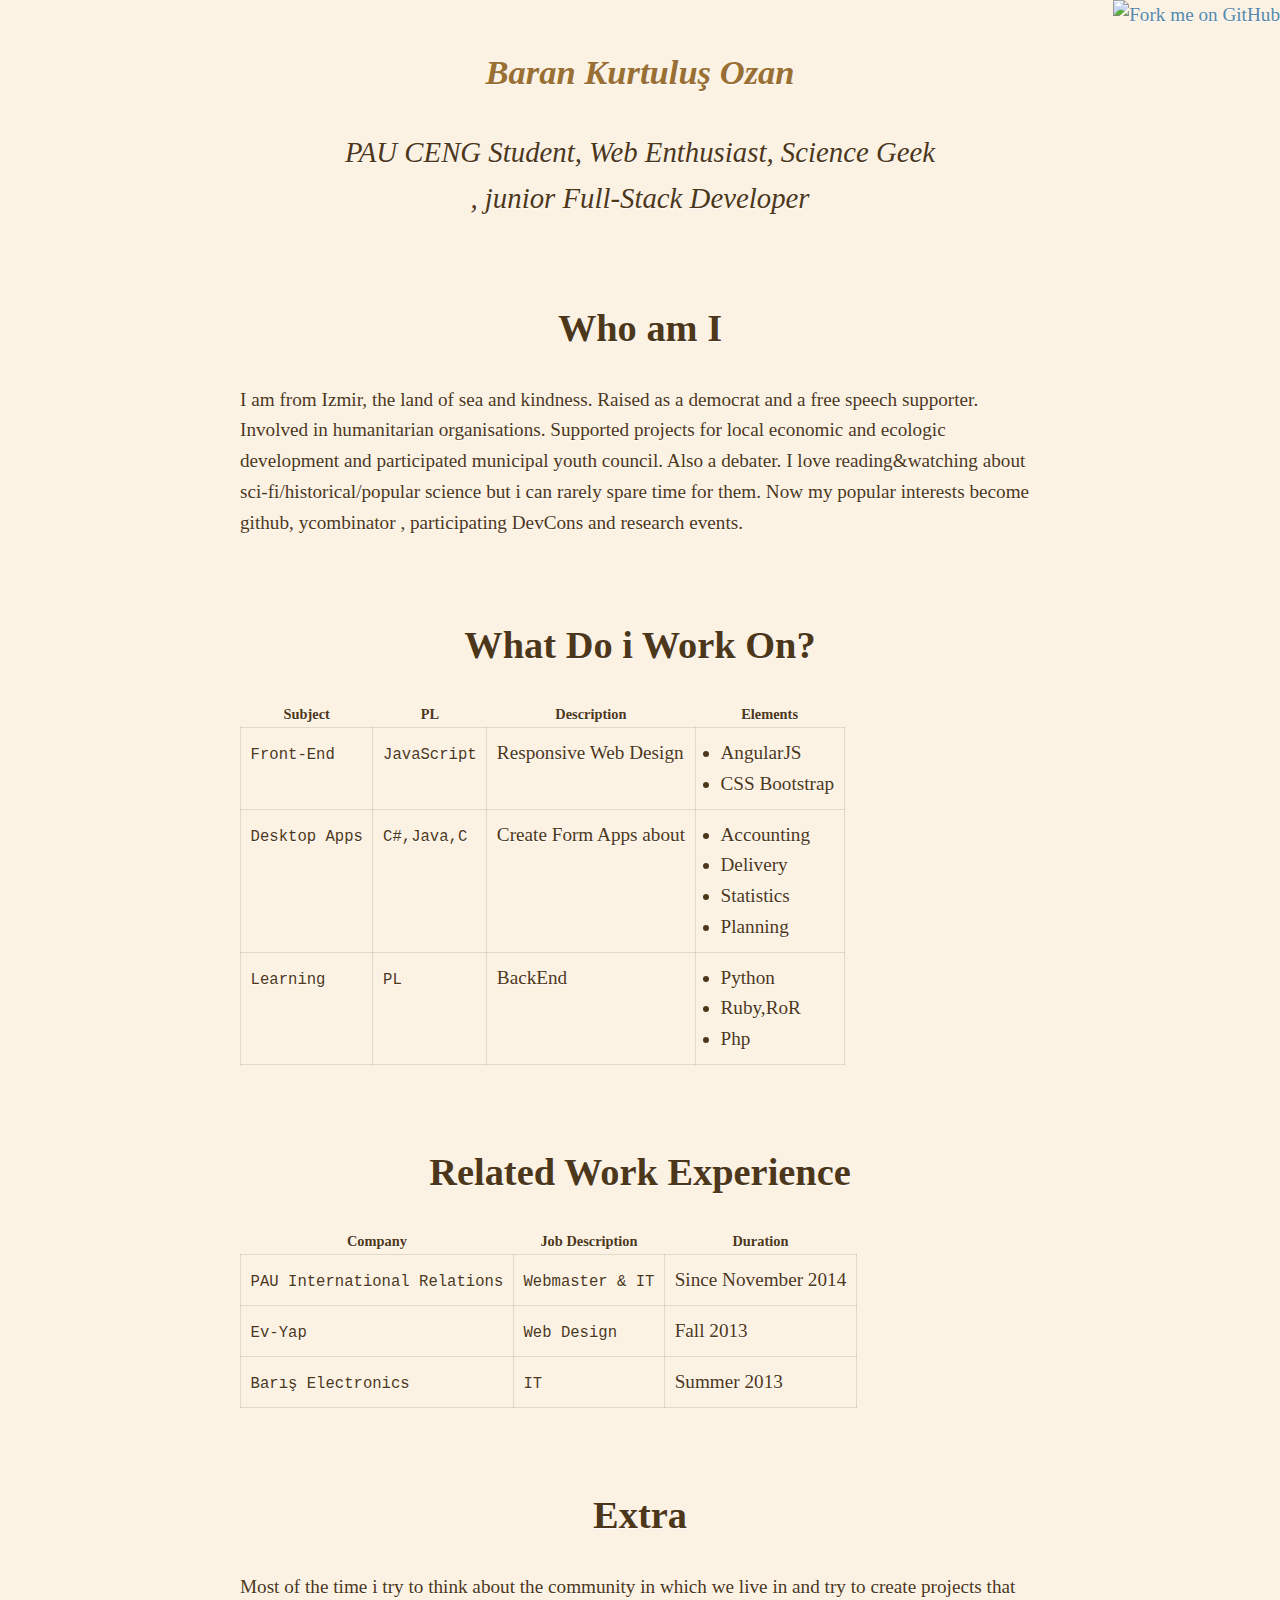
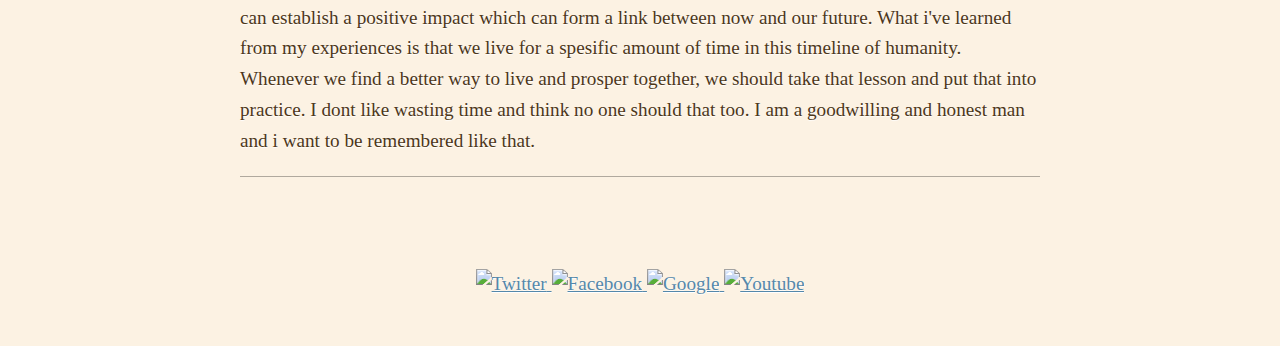
==== index.html @ e5889468 "Renew github info page" ====
<!DOCTYPE html>
<html lang="en">
<head>

<meta charset="utf-8" />
<title>Baran Kurtuluş Ozan</title>
<link rel="stylesheet" href="https://leaverou.github.io/prism/themes/prism.css" />
<link rel="stylesheet" href="css/awesomplete.css" />
<link rel="stylesheet" href="css/style.css" />
<link rel="stylesheet" href="btns.css">
<script src="js/awesomplete.js"></script>
<link href='http://fonts.googleapis.com/css?family=Raleway:400,200' rel='stylesheet' type='text/css'> 



</head>
<body class="language-markup">

<header>

<h2>Baran Kurtuluş Ozan</h2>

<p>PAU CENG Student, Web Enthusiast, Science Geek , junior Full-Stack Developer </p>

<nav></nav>

</header>

<section id="me">

<h1>Who am I</h1>

	<p>I am from Izmir, the land of sea and kindness.  Raised as a democrat and a free speech supporter. Involved in humanitarian organisations. Supported projects for local economic and ecologic development and participated municipal youth council. Also a debater. I love reading&watching about sci-fi/historical/popular science but i can rarely spare time for them. Now my popular interests become github, ycombinator , participating DevCons and research events.</p>

</section>

<section id="my_work">

	<h1>What Do i Work On?</h1>
	
	<table>
		<thead>
			<tr>
				<th>Subject</th>
				<th>PL</th>
				<th>Description</th>
				<th>Elements</th>
			</tr>
		</thead>
		<tbody>
			<tr>
				<td><code>Front-End</code></td>
				<td><code>JavaScript</code></td>
				<td>Responsive Web Design</td>
				<td><ul>
					<li>AngularJS</li>
					<li>CSS Bootstrap</li>
				</ul></td>
			</tr>
			<tr>
				<td><code>Desktop Apps</code></td>
				<td><code>C#,Java,C</code></td>
				<td>Create Form Apps about</td>
				<td><ul>
					<li>Accounting</li>
					<li>Delivery</li>
					<li>Statistics</li>
					<li>Planning</li>
				</ul></td>
			</tr>
				<tr>
				<td><code>Learning</code></td>
				<td><code>PL</code></td>
				<td>BackEnd</td>
				<td><ul>
					<li>Python</li>
					<li>Ruby,RoR</li>
					<li>Php</li>
				</ul></td>
			</tr>
		</tbody>
	</table>

	<h1>Related Work Experience</h1>

	<table>
		<thead>
			<tr>
				<th>Company</th>
				<th>Job Description</th>
				<th>Duration</th>
			</tr>
		</thead>
		<tbody>

			<tr>
				<td><code>PAU International Relations</code></td>
				<td><code>Webmaster & IT</code></td>
				<td>Since November 2014 </td>
			</tr>
			<tr>
				<td><code>Ev-Yap</code></td>
				<td><code>Web Design</code></td>
				<td>Fall 2013</td>
			</tr>
			<tr>
				<td><code>Barış Electronics</code></td>
				<td><code>IT</code></td>
				<td>Summer 2013</td>
		</tbody>
	</table>

</section>

<section id="extra">
	<h1>Extra</h1>
	
	<p>Most of the time i try to think about the community in which we live in and try to create projects that can establish a positive impact which can form a link between now and our future. What i've learned from my experiences is that we live for a spesific amount of time in this timeline of humanity. Whenever we find a better way to live and prosper together, we should take that lesson and put that into practice. I dont like wasting time and think no one should that too. I am a goodwilling and honest man and i want to be remembered like that.</p>
	
</section>

<a href="https://github.com/barankurtulusozan"><img style="position: absolute; top: 0; right: 0; border: 0;" src="https://camo.githubusercontent.com/a6677b08c955af8400f44c6298f40e7d19cc5b2d/68747470733a2f2f73332e616d617a6f6e6177732e636f6d2f6769746875622f726962626f6e732f666f726b6d655f72696768745f677261795f3664366436642e706e67" alt="Fork me on GitHub" data-canonical-src="https://s3.amazonaws.com/github/ribbons/forkme_right_gray_6d6d6d.png"></a>

<footer id="footer">
	<div id="container">
	<p>
	<br></br>
	<a href="https://twitter.com/BrnKurtulusOzan">
	<img title="Twitter" alt="Twitter" src="https://socialmediawidgets.files.wordpress.com/2014/03/01_twitter1.png" width="35" height="35" float="right" />
	</a>
	<a href="https://www.facebook.com/barankurtulusozan">
	<img title="Facebook" alt="Facebook" src="https://socialmediawidgets.files.wordpress.com/2014/03/02_facebook1.png" width="35" height="35" />
	</a>

	<a href="https://plus.google.com/u/0/110354981135575758895/posts">
	<img title="Google" alt="Google" src="https://socialmediawidgets.files.wordpress.com/2014/03/14_google1.png" width="35" height="35" >
 <!---
      <a href="https://github.com/barankurtulusozan" >
        <img src="img/gh.png" width="64" height="64">
      </a>

     <a href="mailto:barankozan@hotmail.com">
        <img src="img/hm.png" width="64" height="64">
      </a>
    -->
      <a href="https://www.youtube.com/playlist?list=PLj_QE2B5jsNBIwDI-bxkiA2Tm-x-K21oF"> <img title="Youtube" alt="Youtube" src="https://socialmediawidgets.files.wordpress.com/2014/03/03_youtube.png" width="35" height="35" >
      </a></p>
</div></footer>


<!--   CSS BY LEA VEROU -->


<script>
  (function(i,s,o,g,r,a,m){i['GoogleAnalyticsObject']=r;i[r]=i[r]||function(){
  (i[r].q=i[r].q||[]).push(arguments)},i[r].l=1*new Date();a=s.createElement(o),
  m=s.getElementsByTagName(o)[0];a.async=1;a.src=g;m.parentNode.insertBefore(a,m)
  })(window,document,'script','//www.google-analytics.com/analytics.js','ga');

  ga('create', 'UA-61306773-1', 'auto');
  ga('send', 'pageview');

</script>
</body>
</html>
---- css/awesomplete.css ----
[hidden] { display: none; }

.visually-hidden {
	position: absolute;
	clip: rect(0, 0, 0, 0);
}

div.awesomplete {
	display: inline-block;
	position: relative;
}

div.awesomplete > input {
	display: block;
}

div.awesomplete > ul {
	position: absolute;
	left: 0;
	z-index: 1;
	min-width: 100%;
	box-sizing: border-box;
	list-style: none;
	padding: 0;
	border-radius: .3em;
	margin: .2em 0 0;
	background: hsla(0,0%,100%,.9);
	background: linear-gradient(to bottom right, white, hsla(0,0%,100%,.8));
	border: 1px solid rgba(0,0,0,.3);
	box-shadow: .05em .2em .6em rgba(0,0,0,.2);
	text-shadow: none;
}

div.awesomplete > ul[hidden],
div.awesomplete > ul:empty {
	display: none;
}

@supports (transform: scale(0)) {
	div.awesomplete > ul {
		transition: .3s cubic-bezier(.4,.2,.5,1.4);
		transform-origin: 1.43em -.43em;
	}
	
	div.awesomplete > ul[hidden],
	div.awesomplete > ul:empty {
		opacity: 0;
		transform: scale(0);
		display: block;
		transition-timing-function: ease;
	}
}

	/* Pointer */
	div.awesomplete > ul:before {
		content: "";
		position: absolute;
		top: -.43em;
		left: 1em;
		width: 0; height: 0;
		padding: .4em;
		background: white;
		border: inherit;
		border-right: 0;
		border-bottom: 0;
		-webkit-transform: rotate(45deg);
		transform: rotate(45deg);
	}

	div.awesomplete > ul > li {
		position: relative;
		padding: .2em .5em;
		cursor: pointer;
	}
	
	div.awesomplete > ul > li:hover {
		background: hsl(200, 40%, 80%);
		color: black;
	}
	
	div.awesomplete > ul > li[aria-selected="true"] {
		background: hsl(205, 40%, 40%);
		color: white;
	}
	
		div.awesomplete mark {
			background: hsl(65, 100%, 50%);
		}
		
		div.awesomplete li:hover mark {
			background: hsl(68, 101%, 41%);
		}
		
		div.awesomplete li[aria-selected="true"] mark {
			background: hsl(86, 102%, 21%);
			color: inherit;
		}
---- css/style.css ----
body {	
	max-width: 50rem;
	padding: 1rem;
	margin: auto;
	background: hsl(35, 80%, 94%);
	color: hsl(35, 50%, 20%);
	text-shadow: 0 1px 1px white;
	font: 120%/1.6 Baskerville, Palatino Linotype, Palatino, serif;
}

a {
	color: #58a;
}

h1 {
	text-align: center;
	font-weight: 600;
}

	section > h1 {
		margin-top: 2em;
	}

h2 {
	color: hsl(35, 50%, 40%);
	font-weight: 600;
	font-size: 120%;
}

ul {
	margin: 0;
	padding-left: .8em;
}

strong {
	font-weight: 600;
}

abbr {
	border-bottom: .1em dotted hsl(40, 80%, 40%);
	cursor: help;
}

input, button {
	font: inherit;
	text-shadow: inherit;
}

button {
	padding: .1em .5em;
	border-radius: .3em;
	background: hsl(80, 80%, 80%);
	background: linear-gradient(hsl(40, 70%, 80%), hsl(40, 70%, 70%));
	border: 1px solid rgba(0,0,0,.3);
	box-shadow: 0 1px white inset, 0 .3em .3em -.3em rgba(0,0,0,.3);
}

input {
	width: 12em;
	padding: .1em .3em;
	border: 0;
	border: 1px solid hsl(35, 80%, 60%);
	background: hsla(0,0%,100%,.2);
	border-radius: .3em;
	box-shadow: .05em .1em .3em rgba(0,0,0,.3) inset;
}

@keyframes pulsate {
	to {
		box-shadow: .05em .1em .3em rgba(0,0,0,.3) inset, 0 0 .3em .1em #58a;
	}
}

input:focus {
	outline: none;
	border: 1px solid #58a;
	animation: pulsate 2s infinite alternate linear;
	background: hsla(0,0%,100%,.5);
}

header {
	max-width: 37rem;
	margin: 0 auto 2em;
	text-align: center;
	font-size: 150%;
	font-style: italic;
}

	header h1 {
		margin: .1em 0;
		text-align: center;
		color: hsl(35, 50%, 40%);
		font-size: 400%;
		line-height: 1;
		font-style: italic;
		font-weight: normal;
	}
	
	header p {
		margin: 0;
	}
	
		header p a {
			text-decoration: none;
			color: inherit;
		}
	
	.size {
		position: absolute;
		top: 1em;
		right: 1em;
		width: 4em;
		padding: .8em .6em 1em;
		background: hsl(40, 80%, 40%);
		color: hsl(35, 80%, 94%);
		text-shadow: none;
		text-align: center;
		line-height: 1.1;
		text-indent: -.1em;
		outline: .1em dotted;
		outline-offset: -.3em;
		text-decoration: none;
		border-radius: .15em;
	}
	
	.size:hover {
		background: #58a;
	}
	
		.size strong {
			display: block;
			margin-bottom: .1em;
			font-size: 150%;
			line-height: 1;
			font-weight: 900;
			font-style: normal;
		}
		
		.size .amp {
			position: absolute;
			left: 0; right: 0;
			bottom: 0;
			color: hsla(35, 80%, 94%,.3);
			font-size: 350%;
		}
	
	nav {
		margin-top: .5em;
	}
	
	nav a {
		position: relative;
		display: inline-block;
		padding: 0 .4em;
		margin: 0 .1em;
		
		color: hsl(35, 80%, 94%);
		text-shadow: none;
		text-decoration: none;
		font-size: 80%;
	}
	
	nav a::before {
		content: "";
		top: 0; left: 0; right: 0; bottom: 0;
		z-index: -1;
		border-radius: .2em;
		background: hsl(35, 80%, 94%);
		-webkit-transform: skew(-16deg);
		transform: skew(-16deg);
	}
	
	nav a[href="#download"] {
		font-weight: 600;
	}
	
	nav a[href="#download"]::before {
		background: hsl(65, 85%, 35%);
	}
	
	nav a:hover::before {
		background: #58a;
	}
	

:not(pre) > code[class*="language-"],
pre[class*="language-"] {
	background: hsl(35, 70%, 88%);
	font-size: 80%;
	border-radius: .3em;
}

footer {
	padding: .6em;
	border-top: 1px solid rgba(0,0,0,.3);
	margin-top: 1em;
	text-align: center;
}

pre {
	position: relative;
}

pre::before {
	position: absolute;
	top: 0;
	right: .5em;
	padding: .3em .4em;
	border-radius: 0 0 .3em .3em;
	background: hsl(35, 50%, 60%);
	color: hsl(35, 80%, 90%);
	text-shadow: none;
	font: bold 100%/1 Baskerville, Palatino Linotype, Palatino, serif;
}

pre.language-markup::before {
	content: "HTML";
}

pre.language-javascript::before {
	content: "JS";
}

table {
	table-layout: fixed;
	border-spacing: 0;
	border-collapse: collapse;
}

th {
	font-size: 75%;
}

td {
	vertical-align: top;
	padding: .5em;
	border: 1px solid rgba(0,0,0,.1);
}

:not(pre) > code[class*="language-"] {
	background: none;
}
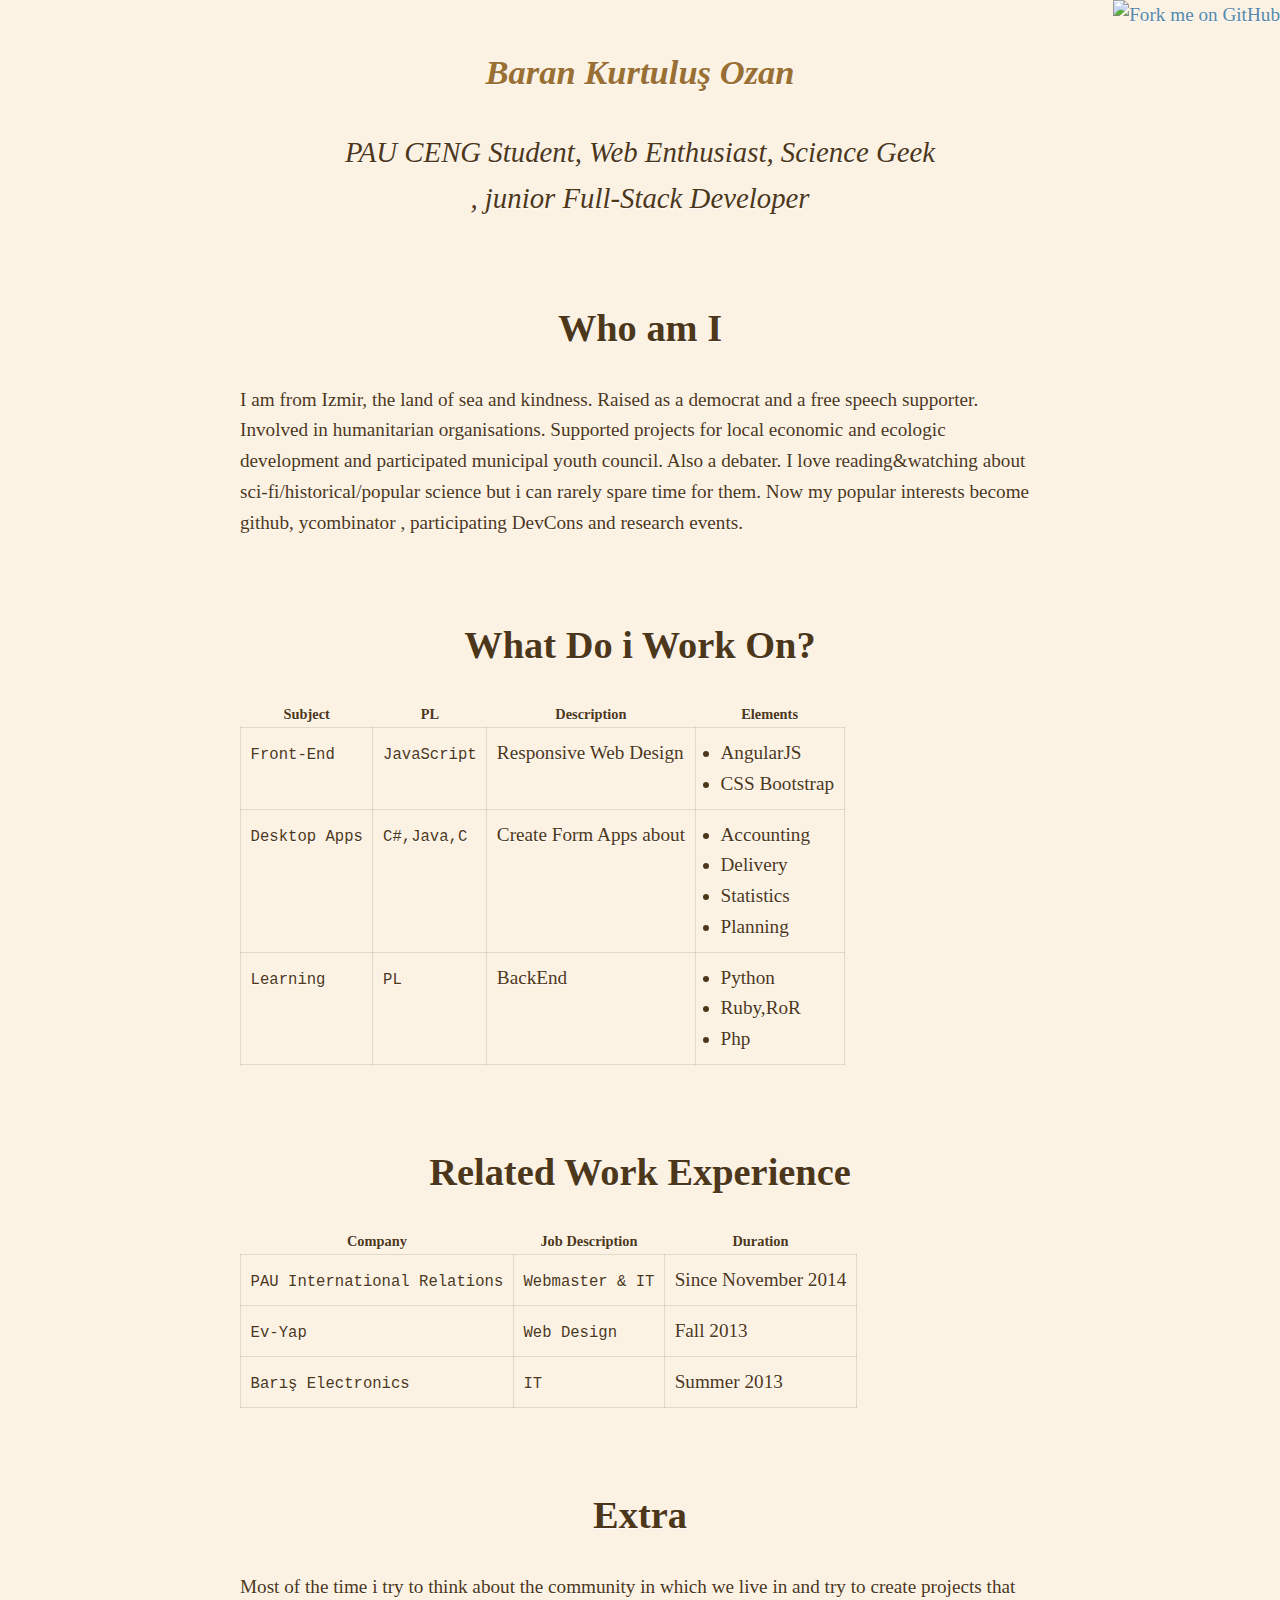
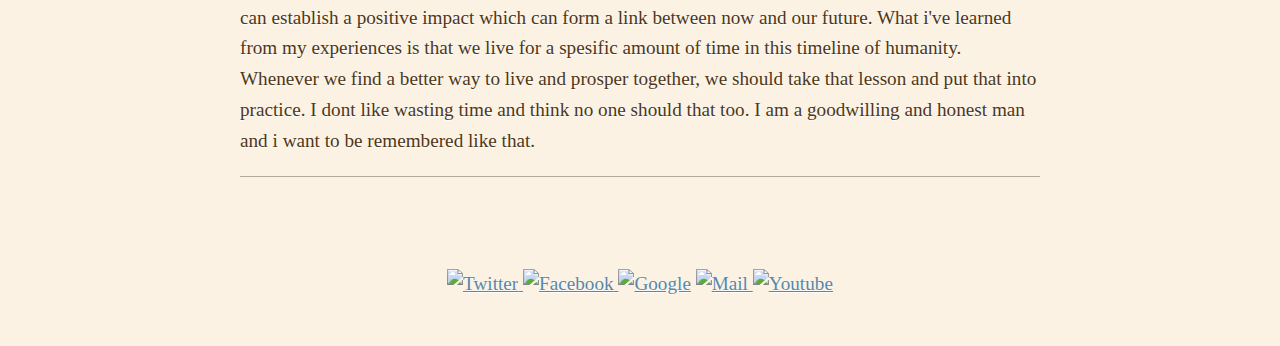
==== commit 3fbe958e: "delete imgs" ====
--- a/index.html
+++ b/index.html
@@ -133,22 +133,20 @@
 	</a>
 
 	<a href="https://plus.google.com/u/0/110354981135575758895/posts">
-	<img title="Google" alt="Google" src="https://socialmediawidgets.files.wordpress.com/2014/03/14_google1.png" width="35" height="35" >
+	<img title="Google" alt="Google" src="https://socialmediawidgets.files.wordpress.com/2014/03/14_google1.png" width="35" height="35" ></a>
  <!---
       <a href="https://github.com/barankurtulusozan" >
-        <img src="img/gh.png" width="64" height="64">
+        <img src="img/gh.png" width="35" height="35">
       </a>
-
+-->
      <a href="mailto:barankozan@hotmail.com">
-        <img src="img/hm.png" width="64" height="64">
+        <img title="Mail" alt="Mail" src="http://www.craftinessisnotoptional.com/wp-content/uploads/2013/09/social-button-5.png" width="35" height="35">
       </a>
-    -->
+    
       <a href="https://www.youtube.com/playlist?list=PLj_QE2B5jsNBIwDI-bxkiA2Tm-x-K21oF"> <img title="Youtube" alt="Youtube" src="https://socialmediawidgets.files.wordpress.com/2014/03/03_youtube.png" width="35" height="35" >
       </a></p>
 </div></footer>
 
-
-<!--   CSS BY LEA VEROU -->
 
 
 <script>
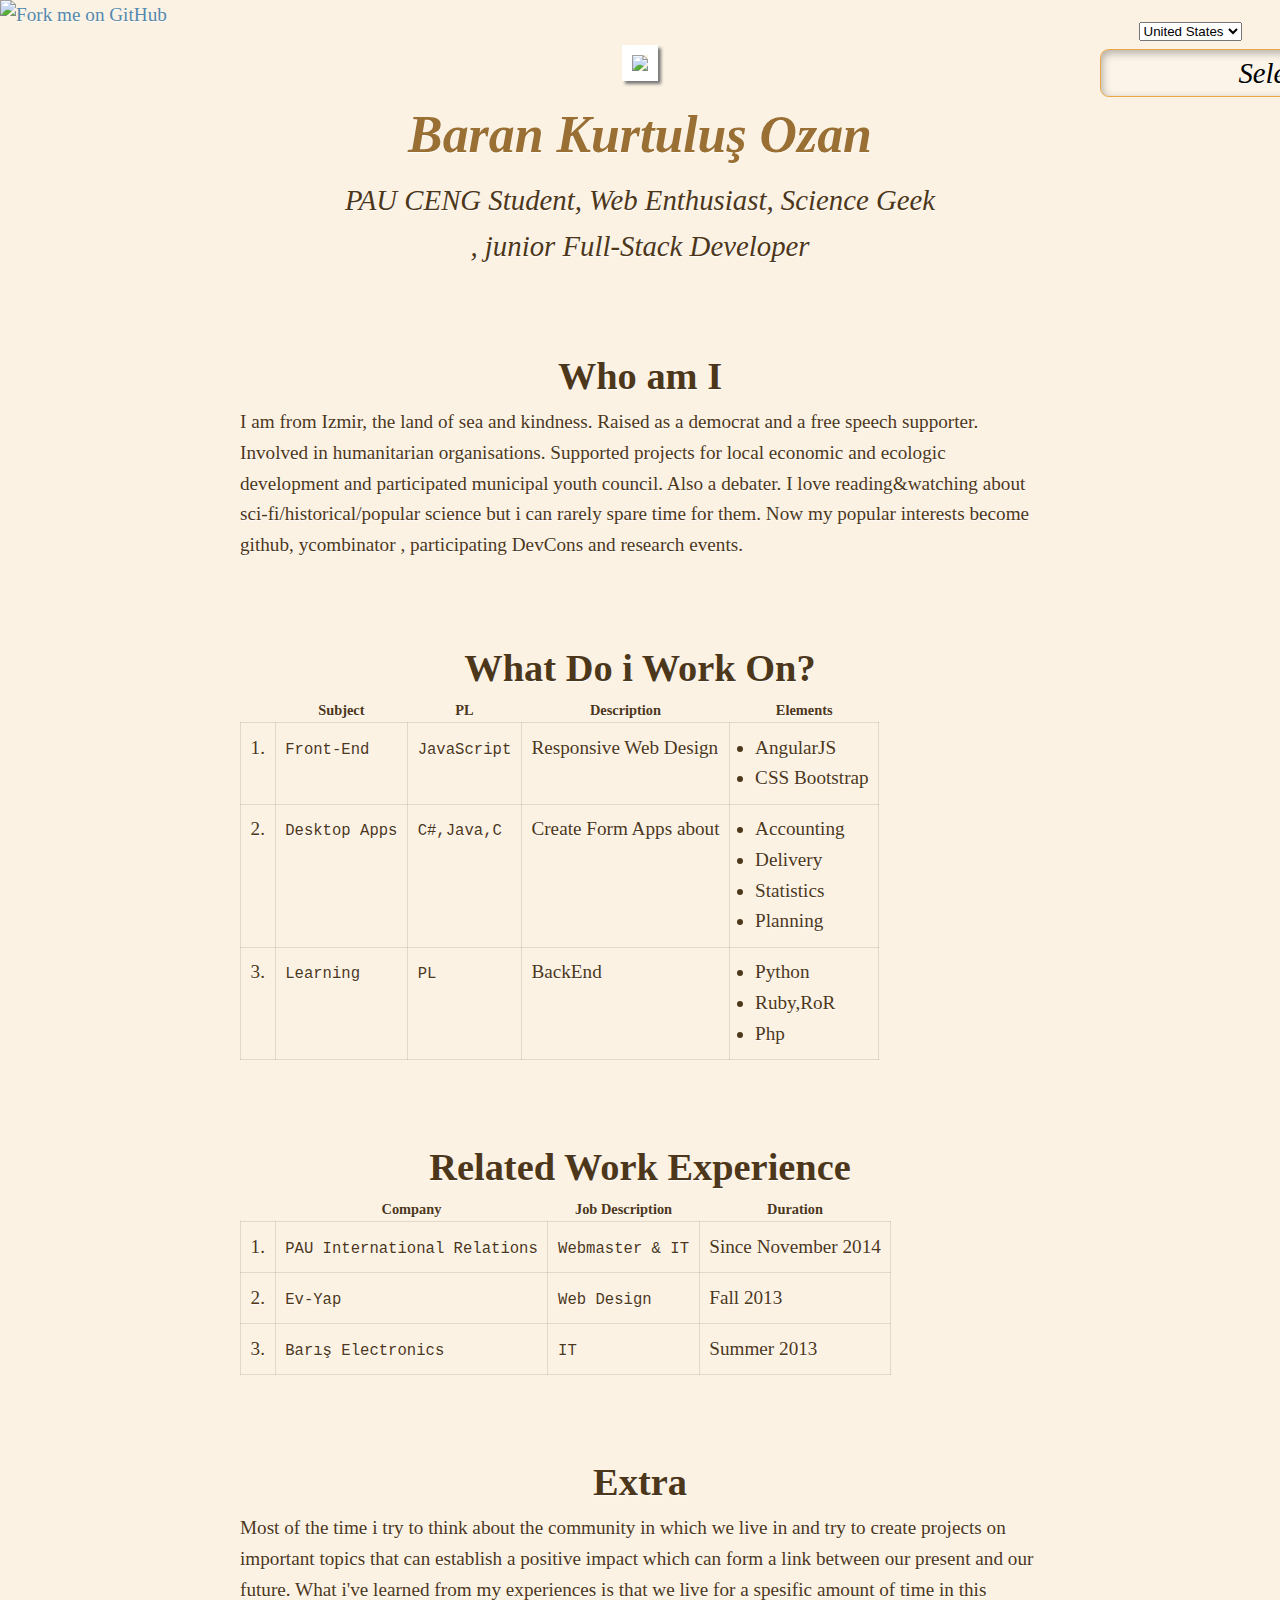
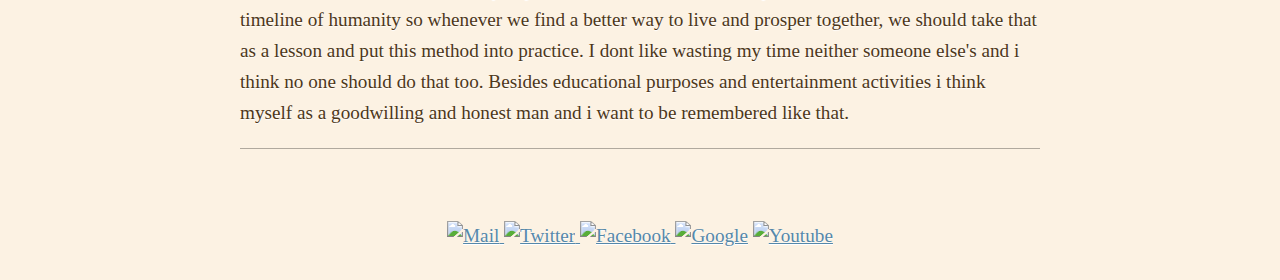
==== commit c7c955f2: "added language option" ====
--- a/index.html
+++ b/index.html
@@ -4,25 +4,44 @@
 
 <meta charset="utf-8" />
 <title>Baran Kurtuluş Ozan</title>
+
+<!-- STYLESHEETS AND FONTS -->
+<link rel="stylesheet" href="css/awesomplete.css" />
+<link rel="stylesheet" href="css/languageswitcher.css" />
 <link rel="stylesheet" href="https://leaverou.github.io/prism/themes/prism.css" />
-<link rel="stylesheet" href="css/awesomplete.css" />
 <link rel="stylesheet" href="css/style.css" />
 <link rel="stylesheet" href="btns.css">
-<script src="js/awesomplete.js"></script>
 <link href='http://fonts.googleapis.com/css?family=Raleway:400,200' rel='stylesheet' type='text/css'> 
 
-
-
 </head>
+
+<!-- HTML CONTENT-->
+
 <body class="language-markup">
 
 <header>
 
+<div class="polaroid" >
+<img src="https://1.gravatar.com/avatar/762c2e038879b5dfe22fc775ddf7441b">
+</div>
+
 <h2>Baran Kurtuluş Ozan</h2>
 
 <p>PAU CENG Student, Web Enthusiast, Science Geek , junior Full-Stack Developer </p>
 
 <nav></nav>
+
+<!-- LANGUAGE SELECTOR-->
+
+<div id="country-select">
+  <form action="server-side-script.php">
+    <select id="country-options" name="country-options">
+      <option selected="selected" title="https://barankurtulusozan.github.io/" value="us">United States</option>
+      <option title="https://barankurtulusozan.github.io/indextr.html" value="tr">Turkey</option>
+    </select>
+    <input value="Select" type="submit" />
+  </form>
+</div>
 
 </header>
 
@@ -41,6 +60,7 @@
 	<table>
 		<thead>
 			<tr>
+				<th></th>
 				<th>Subject</th>
 				<th>PL</th>
 				<th>Description</th>
@@ -49,6 +69,7 @@
 		</thead>
 		<tbody>
 			<tr>
+				<td> 1. </td>
 				<td><code>Front-End</code></td>
 				<td><code>JavaScript</code></td>
 				<td>Responsive Web Design</td>
@@ -58,6 +79,7 @@
 				</ul></td>
 			</tr>
 			<tr>
+				<td> 2. </td>
 				<td><code>Desktop Apps</code></td>
 				<td><code>C#,Java,C</code></td>
 				<td>Create Form Apps about</td>
@@ -69,6 +91,7 @@
 				</ul></td>
 			</tr>
 				<tr>
+				<td> 3. </td>
 				<td><code>Learning</code></td>
 				<td><code>PL</code></td>
 				<td>BackEnd</td>
@@ -86,6 +109,7 @@
 	<table>
 		<thead>
 			<tr>
+				<th></th>
 				<th>Company</th>
 				<th>Job Description</th>
 				<th>Duration</th>
@@ -94,16 +118,19 @@
 		<tbody>
 
 			<tr>
+				<td> 1. </td>
 				<td><code>PAU International Relations</code></td>
 				<td><code>Webmaster & IT</code></td>
 				<td>Since November 2014 </td>
 			</tr>
 			<tr>
+				<td> 2. </td>
 				<td><code>Ev-Yap</code></td>
 				<td><code>Web Design</code></td>
 				<td>Fall 2013</td>
 			</tr>
 			<tr>
+				<td> 3. </td>
 				<td><code>Barış Electronics</code></td>
 				<td><code>IT</code></td>
 				<td>Summer 2013</td>
@@ -115,39 +142,51 @@
 <section id="extra">
 	<h1>Extra</h1>
 	
-	<p>Most of the time i try to think about the community in which we live in and try to create projects that can establish a positive impact which can form a link between now and our future. What i've learned from my experiences is that we live for a spesific amount of time in this timeline of humanity. Whenever we find a better way to live and prosper together, we should take that lesson and put that into practice. I dont like wasting time and think no one should that too. I am a goodwilling and honest man and i want to be remembered like that.</p>
+	<p>Most of the time i try to think about the community in which we live in and try to create projects on important topics that can establish a positive impact which can form a link between our present and our future. What i've learned from my experiences is that we live for a spesific amount of time in this timeline of humanity so whenever we find a better way to live and prosper together, we should take that as a lesson and put this method into practice. I dont like wasting my time neither someone else's and i think no one should do that too. Besides educational purposes and entertainment activities i think myself as a goodwilling and honest man and i want to be remembered like that.</p>
 	
 </section>
 
-<a href="https://github.com/barankurtulusozan"><img style="position: absolute; top: 0; right: 0; border: 0;" src="https://camo.githubusercontent.com/a6677b08c955af8400f44c6298f40e7d19cc5b2d/68747470733a2f2f73332e616d617a6f6e6177732e636f6d2f6769746875622f726962626f6e732f666f726b6d655f72696768745f677261795f3664366436642e706e67" alt="Fork me on GitHub" data-canonical-src="https://s3.amazonaws.com/github/ribbons/forkme_right_gray_6d6d6d.png"></a>
+<!-- GITHUB RIBBON-->
+
+<a href="https://github.com/barankurtulusozan"><img style="position: absolute; top: 0; left: 0; border: 0;" src="https://camo.githubusercontent.com/c6625ac1f3ee0a12250227cf83ce904423abf351/68747470733a2f2f73332e616d617a6f6e6177732e636f6d2f6769746875622f726962626f6e732f666f726b6d655f6c6566745f677261795f3664366436642e706e67" alt="Fork me on GitHub" data-canonical-src="https://s3.amazonaws.com/github/ribbons/forkme_left_gray_6d6d6d.png"></a>
+
+
+<!-- SOCIAL BUTTONS-->
 
 <footer id="footer">
 	<div id="container">
 	<p>
 	<br></br>
+    <a href="mailto:barankozan@hotmail.com">
+    <img title="Mail" alt="Mail" src="http://www.craftinessisnotoptional.com/wp-content/uploads/2013/09/social-button-5.png" width="35" height="35">
+    </a>
 	<a href="https://twitter.com/BrnKurtulusOzan">
 	<img title="Twitter" alt="Twitter" src="https://socialmediawidgets.files.wordpress.com/2014/03/01_twitter1.png" width="35" height="35" float="right" />
 	</a>
 	<a href="https://www.facebook.com/barankurtulusozan">
 	<img title="Facebook" alt="Facebook" src="https://socialmediawidgets.files.wordpress.com/2014/03/02_facebook1.png" width="35" height="35" />
 	</a>
-
 	<a href="https://plus.google.com/u/0/110354981135575758895/posts">
 	<img title="Google" alt="Google" src="https://socialmediawidgets.files.wordpress.com/2014/03/14_google1.png" width="35" height="35" ></a>
- <!---
+<!---
       <a href="https://github.com/barankurtulusozan" >
         <img src="img/gh.png" width="35" height="35">
       </a>
--->
-     <a href="mailto:barankozan@hotmail.com">
-        <img title="Mail" alt="Mail" src="http://www.craftinessisnotoptional.com/wp-content/uploads/2013/09/social-button-5.png" width="35" height="35">
-      </a>
-    
+-->    
       <a href="https://www.youtube.com/playlist?list=PLj_QE2B5jsNBIwDI-bxkiA2Tm-x-K21oF"> <img title="Youtube" alt="Youtube" src="https://socialmediawidgets.files.wordpress.com/2014/03/03_youtube.png" width="35" height="35" >
       </a></p>
 </div></footer>
 
-
+<!-- HEADER LINK GENERATOR -->
+
+<script src="js/awesomplete.js"></script>
+
+<!-- JQUERY NEEDED FOR THE LANGUAGE SELECTOR -->
+
+<script src="https://ajax.googleapis.com/ajax/libs/jquery/1.5.0/jquery.min.js"></script>
+<script src="js/languageswitcher.js"></script>
+
+<!-- GOOGLE ANALYTICS -->
 
 <script>
   (function(i,s,o,g,r,a,m){i['GoogleAnalyticsObject']=r;i[r]=i[r]||function(){
--- a/css/languageswitcher.css
+++ b/css/languageswitcher.css
@@ -0,0 +1,132 @@
+* { margin: 0; padding: 0; }
+
+body {
+	
+	}
+
+header {
+	
+	}
+	
+	header h1 {
+		
+		}
+
+#country-select {
+	position: absolute;
+	top: 3px;
+	right: 0;
+	width: 180px;
+	}
+
+/* rought form styles for when JS is disabled */
+
+#country-select form {
+	width: 180px;
+	padding: 0;
+	}
+
+#country-select select,
+#country-select input {
+	display: inline;
+	padding: 0;
+	margin: 0;
+	}
+	
+/* JS-created definition list */
+
+.dropdown dd { position: relative; }
+
+.dropdown a {
+	text-decoration: none;
+	outline: 0;
+	font: 12px Arial, Helvetica, sans-serif;
+	display: block;
+	width: 130px;
+	overflow: hidden;
+	}
+
+.dropdown dt a {
+	background: #c45618;
+	border: 1px solid #964315;
+	padding: 3px 10px 4px 10px;
+	-webkit-border-radius: 5px;
+	-moz-border-radius: 5px;
+	border-radius: 5px;
+	color: #fff;
+	}
+
+	.dropdown dt a.active {
+		background: #db5e18;
+		-webkit-border-bottom-left-radius: 0;
+		-webkit-border-bottom-right-radius: 0;
+		-moz-border-radius-bottomleft: 0;
+		-moz-border-radius-bottomright: 0;
+		border-bottom-left-radius: 0;
+		border-bottom-right-radius: 0;
+		border-bottom: 1px dotted #676768;
+		-moz-box-shadow: 0 3px 7px rgba(0,0,0,.5);
+		-webkit-box-shadow: 0 3px 7px rgba(0,0,0,.5);
+		box-shadow: 0 3px 7px rgba(0,0,0,.5);
+		color: #fff;
+		}
+
+.dropdown dd ul {
+	background: #814f33;
+	border: 1px solid #676768;
+	color: #C5C0B0;
+	display: none;
+	position: absolute;
+	z-index: 999;
+	top: 0;
+	left: 0;
+	padding: 2px 0 5px 0;
+	list-style: none;
+	border-top: none;
+	margin: 0;
+	-webkit-border-bottom-right-radius: 5px;
+	-webkit-border-bottom-left-radius: 5px;
+	-moz-border-radius-bottomright: 5px;
+	-moz-border-radius-bottomleft: 5px;
+	border-bottom-right-radius: 5px;
+	border-bottom-left-radius: 5px;
+	-moz-box-shadow: 0 3px 7px rgba(0,0,0,.5);
+	-webkit-box-shadow: 0 3px 7px rgba(0,0,0,.5);
+	box-shadow: 0 3px 7px rgba(0,0,0,.5);
+	}
+
+	.dropdown dd ul li a {
+		padding: 2px 10px;
+		}
+
+	.dropdown dd ul li a span,
+	.dropdown dt a span {
+		float: left;
+		width: 16px;
+		height: 11px;
+		margin: 2px 6px 0 0;
+		background-image: url("../img/flags.png");
+		background-repeat: no-repeat;
+		cursor: pointer;
+		}
+
+		.us a span { background-position: 0 0 }
+		.tr a span { background-position: -16px 0 }
+		.fr a span { background-position: -32px 0 }
+		.de a span { background-position: -48px 0 }
+		.nl a span { background-position: -64px 0 }
+
+	.dropdown dd ul li a em,
+	.dropdown dt a em {
+		font-style: normal;
+		float: left;
+		width: 100px;
+		cursor: pointer;
+		}
+
+	.dropdown dd ul li a em {
+		color: #dbc3b5;
+		}
+
+		.dropdown dd ul li a:hover { background-color: rgba(255,255,255,.1); }
+		.dropdown dd ul li a:hover em { color: #fff; }
--- a/css/style.css
+++ b/css/style.css
@@ -24,7 +24,7 @@
 h2 {
 	color: hsl(35, 50%, 40%);
 	font-weight: 600;
-	font-size: 120%;
+	font-size: 180%;
 }
 
 ul {
@@ -170,14 +170,6 @@
 		transform: skew(-16deg);
 	}
 	
-	nav a[href="#download"] {
-		font-weight: 600;
-	}
-	
-	nav a[href="#download"]::before {
-		background: hsl(65, 85%, 35%);
-	}
-	
 	nav a:hover::before {
 		background: #58a;
 	}
@@ -239,4 +231,20 @@
 
 :not(pre) > code[class*="language-"] {
 	background: none;
-}+}
+
+.polaroid {
+	margin-top: 1em;
+  	margin-left: auto;
+    margin-right: auto;
+  width: 8em;
+}
+ 
+.polaroid img {
+
+  border: 10px solid #fff;
+  border-bottom: 10px solid #fff;
+  -webkit-box-shadow: 3px 3px 3px #777;
+     -moz-box-shadow: 3px 3px 3px #777;
+          box-shadow: 3px 3px 3px #777;
+}
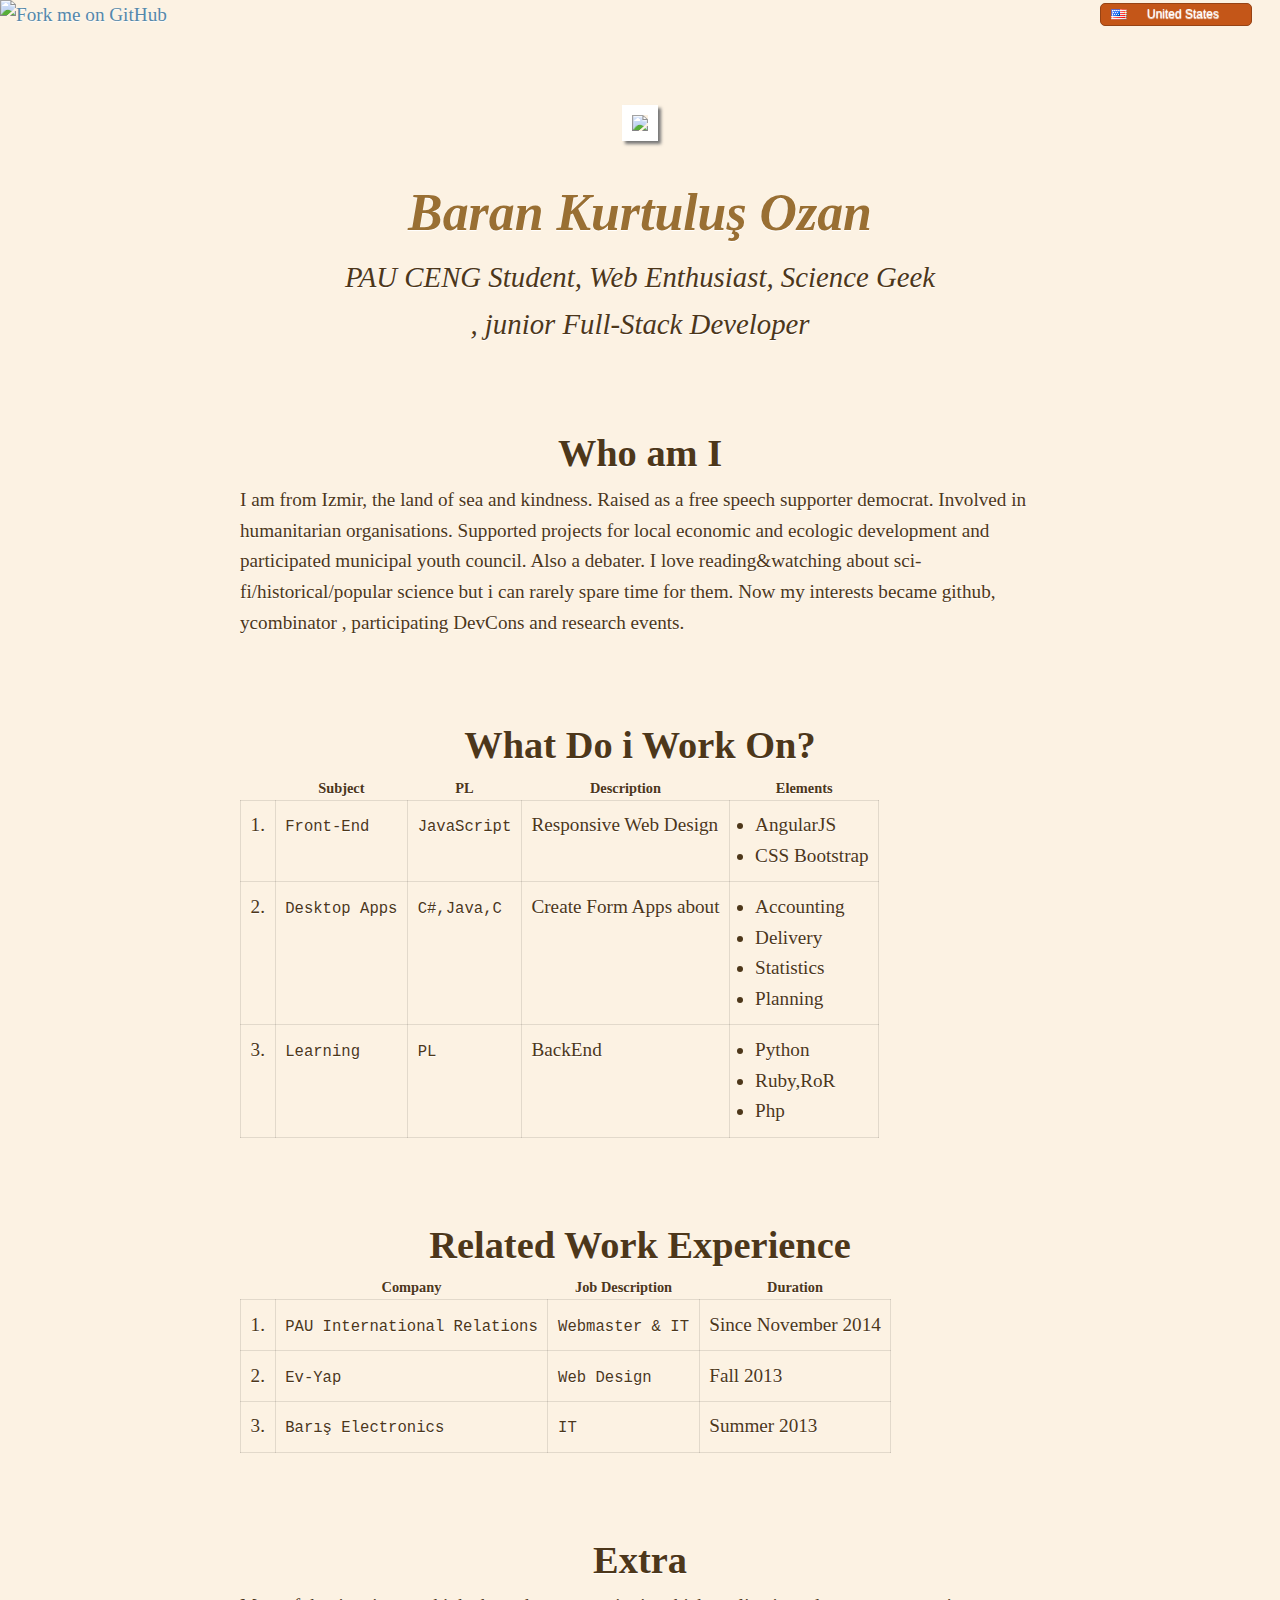
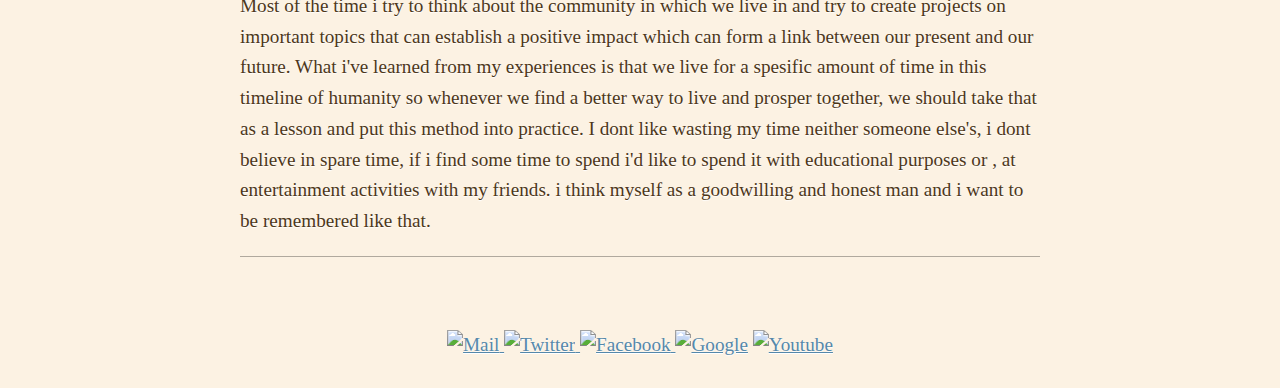
==== commit 527a3a07: "." ====
--- a/index.html
+++ b/index.html
@@ -22,15 +22,13 @@
 <header>
 
 <div class="polaroid" >
-<img src="https://1.gravatar.com/avatar/762c2e038879b5dfe22fc775ddf7441b">
-</div>
+<h1><img src="https://1.gravatar.com/avatar/762c2e038879b5dfe22fc775ddf7441b">
+</div></h1>
 
 <h2>Baran Kurtuluş Ozan</h2>
 
 <p>PAU CENG Student, Web Enthusiast, Science Geek , junior Full-Stack Developer </p>
-
 <nav></nav>
-
 <!-- LANGUAGE SELECTOR-->
 
 <div id="country-select">
@@ -46,10 +44,9 @@
 </header>
 
 <section id="me">
-
 <h1>Who am I</h1>
 
-	<p>I am from Izmir, the land of sea and kindness.  Raised as a democrat and a free speech supporter. Involved in humanitarian organisations. Supported projects for local economic and ecologic development and participated municipal youth council. Also a debater. I love reading&watching about sci-fi/historical/popular science but i can rarely spare time for them. Now my popular interests become github, ycombinator , participating DevCons and research events.</p>
+	<p>I am from Izmir, the land of sea and kindness.  Raised as a free speech supporter democrat. Involved in humanitarian organisations. Supported projects for local economic and ecologic development and participated municipal youth council. Also a debater. I love reading&watching about sci-fi/historical/popular science but i can rarely spare time for them. Now my interests became github, ycombinator , participating DevCons and research events.</p>
 
 </section>
 
@@ -103,7 +100,8 @@
 			</tr>
 		</tbody>
 	</table>
-
+</section>
+<section id="exp">
 	<h1>Related Work Experience</h1>
 
 	<table>
@@ -142,7 +140,7 @@
 <section id="extra">
 	<h1>Extra</h1>
 	
-	<p>Most of the time i try to think about the community in which we live in and try to create projects on important topics that can establish a positive impact which can form a link between our present and our future. What i've learned from my experiences is that we live for a spesific amount of time in this timeline of humanity so whenever we find a better way to live and prosper together, we should take that as a lesson and put this method into practice. I dont like wasting my time neither someone else's and i think no one should do that too. Besides educational purposes and entertainment activities i think myself as a goodwilling and honest man and i want to be remembered like that.</p>
+	<p>Most of the time i try to think about the community in which we live in and try to create projects on important topics that can establish a positive impact which can form a link between our present and our future. What i've learned from my experiences is that we live for a spesific amount of time in this timeline of humanity so whenever we find a better way to live and prosper together, we should take that as a lesson and put this method into practice. I dont like wasting my time neither someone else's, i dont believe in spare time, if i find some time to spend i'd like to spend it with educational purposes or , at entertainment activities with my friends. i think myself as a goodwilling and honest man and i want to be remembered like that.</p>
 	
 </section>
 
@@ -178,12 +176,12 @@
 </div></footer>
 
 <!-- HEADER LINK GENERATOR -->
-
+<script src="js/index.js"></script>
 <script src="js/awesomplete.js"></script>
 
-<!-- JQUERY NEEDED FOR THE LANGUAGE SELECTOR -->
-
-<script src="https://ajax.googleapis.com/ajax/libs/jquery/1.5.0/jquery.min.js"></script>
+<!-- LANGUAGE SELECTOR JS -->
+
+<script src="js/jquery.min.js"></script>
 <script src="js/languageswitcher.js"></script>
 
 <!-- GOOGLE ANALYTICS -->
@@ -200,3 +198,5 @@
 </script>
 </body>
 </html>
+<!-- May the force be with you! -->
+<!-- Turkey , 01.04.2015-->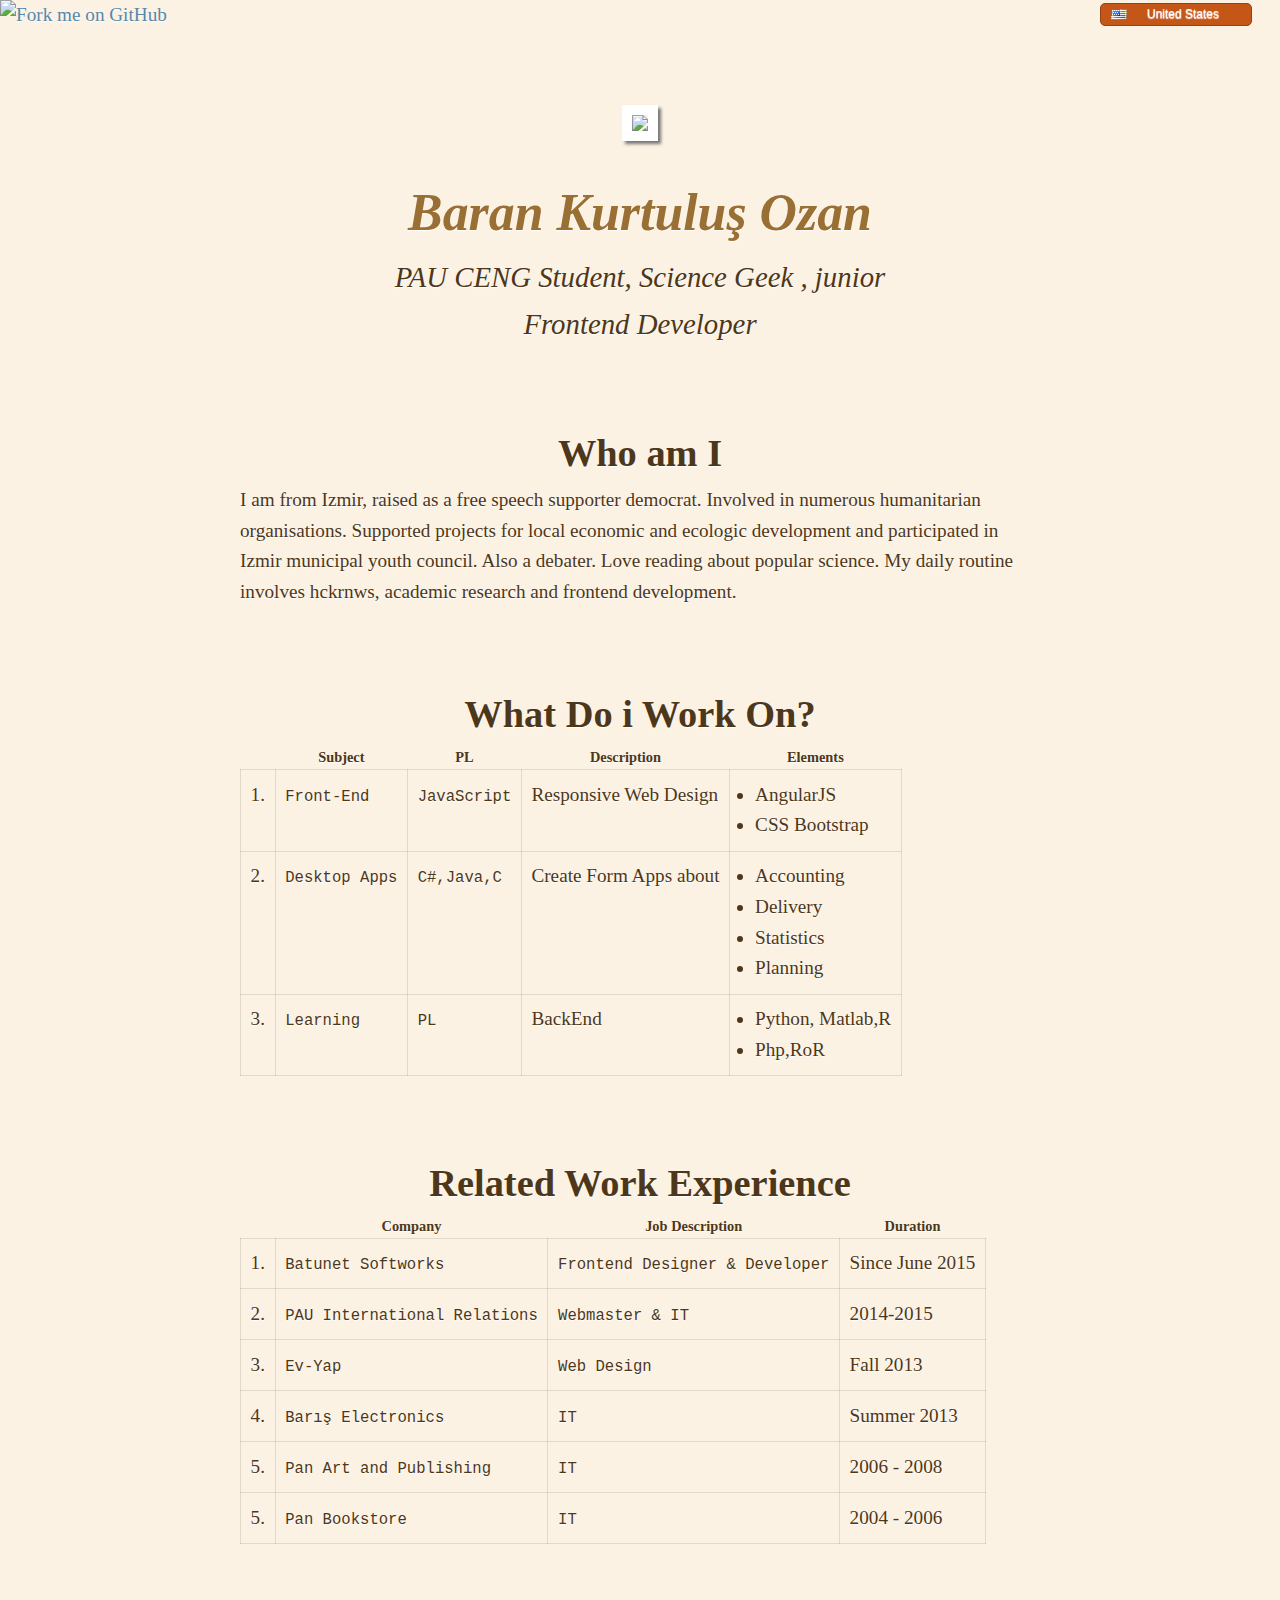
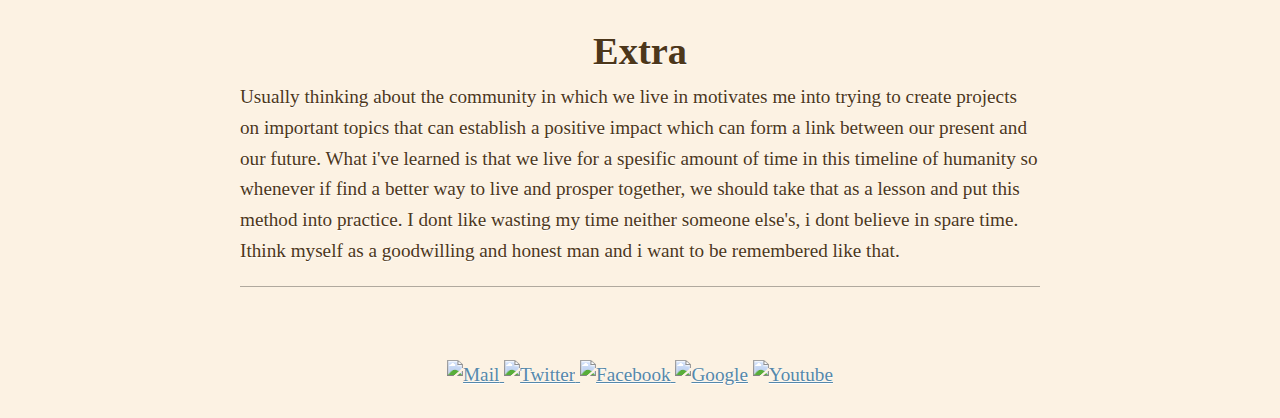
==== commit 12c54d25: "content change" ====
--- a/index.html
+++ b/index.html
@@ -27,7 +27,7 @@
 
 <h2>Baran Kurtuluş Ozan</h2>
 
-<p>PAU CENG Student, Web Enthusiast, Science Geek , junior Full-Stack Developer </p>
+<p>PAU CENG Student, Science Geek , junior Frontend Developer </p>
 <nav></nav>
 <!-- LANGUAGE SELECTOR-->
 
@@ -46,7 +46,11 @@
 <section id="me">
 <h1>Who am I</h1>
 
-	<p>I am from Izmir, the land of sea and kindness.  Raised as a free speech supporter democrat. Involved in humanitarian organisations. Supported projects for local economic and ecologic development and participated municipal youth council. Also a debater. I love reading&watching about sci-fi/historical/popular science but i can rarely spare time for them. Now my interests became github, ycombinator , participating DevCons and research events.</p>
+	<p>I am from Izmir, raised as a free speech supporter democrat.
+	Involved in numerous humanitarian organisations. 
+	Supported projects for local economic and ecologic development and participated in Izmir municipal youth council. 
+	Also a debater. Love reading about popular science.
+	My daily routine involves  hckrnws, academic research and frontend development.</p>
 
 </section>
 
@@ -93,9 +97,8 @@
 				<td><code>PL</code></td>
 				<td>BackEnd</td>
 				<td><ul>
-					<li>Python</li>
-					<li>Ruby,RoR</li>
-					<li>Php</li>
+					<li>Python, Matlab,R</li>
+					<li>Php,RoR</li>
 				</ul></td>
 			</tr>
 		</tbody>
@@ -114,25 +117,43 @@
 			</tr>
 		</thead>
 		<tbody>
-
 			<tr>
 				<td> 1. </td>
+				<td><code>Batunet Softworks</code></td>
+				<td><code>Frontend Designer & Developer</code></td>
+				<td>Since June 2015 </td>
+			</tr>
+			<tr>
+				<td> 2. </td>
 				<td><code>PAU International Relations</code></td>
 				<td><code>Webmaster & IT</code></td>
-				<td>Since November 2014 </td>
-			</tr>
-			<tr>
-				<td> 2. </td>
+				<td>2014-2015</td>
+			</tr>
+			<tr>
+				<td> 3. </td>
 				<td><code>Ev-Yap</code></td>
 				<td><code>Web Design</code></td>
 				<td>Fall 2013</td>
 			</tr>
 			<tr>
-				<td> 3. </td>
+				<td> 4. </td>
 				<td><code>Barış Electronics</code></td>
 				<td><code>IT</code></td>
 				<td>Summer 2013</td>
-		</tbody>
+			</tr>
+			<tr>
+				<td> 5. </td>
+				<td><code>Pan Art and Publishing</code></td>
+				<td><code>IT</code></td>
+				<td> 2006 - 2008</td>
+			</tr>
+			<tr>
+				<td> 5. </td>
+				<td><code>Pan Bookstore </code></td>
+				<td><code>IT</code></td>
+				<td> 2004 - 2006</td>
+			</tr>
+			</tbody>
 	</table>
 
 </section>
@@ -140,7 +161,14 @@
 <section id="extra">
 	<h1>Extra</h1>
 	
-	<p>Most of the time i try to think about the community in which we live in and try to create projects on important topics that can establish a positive impact which can form a link between our present and our future. What i've learned from my experiences is that we live for a spesific amount of time in this timeline of humanity so whenever we find a better way to live and prosper together, we should take that as a lesson and put this method into practice. I dont like wasting my time neither someone else's, i dont believe in spare time, if i find some time to spend i'd like to spend it with educational purposes or , at entertainment activities with my friends. i think myself as a goodwilling and honest man and i want to be remembered like that.</p>
+	<p>Usually thinking about the community in which we live 
+	in motivates me into trying to create projects on important topics that can establish a 
+	positive impact which can form a link between our present and our future. 
+	What i've learned is that we live for a spesific amount 
+	of time in this timeline of humanity so whenever if find a better way to live 
+	and prosper together, we should take that as a lesson and put this method into
+	practice. I dont like wasting my time neither someone else's, i dont believe 
+	in spare time. Ithink myself as a goodwilling and honest man and i want to be remembered like that.</p>
 	
 </section>
 
@@ -199,4 +227,4 @@
 </body>
 </html>
 <!-- May the force be with you! -->
-<!-- Turkey , 01.04.2015-->+<!-- Turkey , 01.04.2015-->
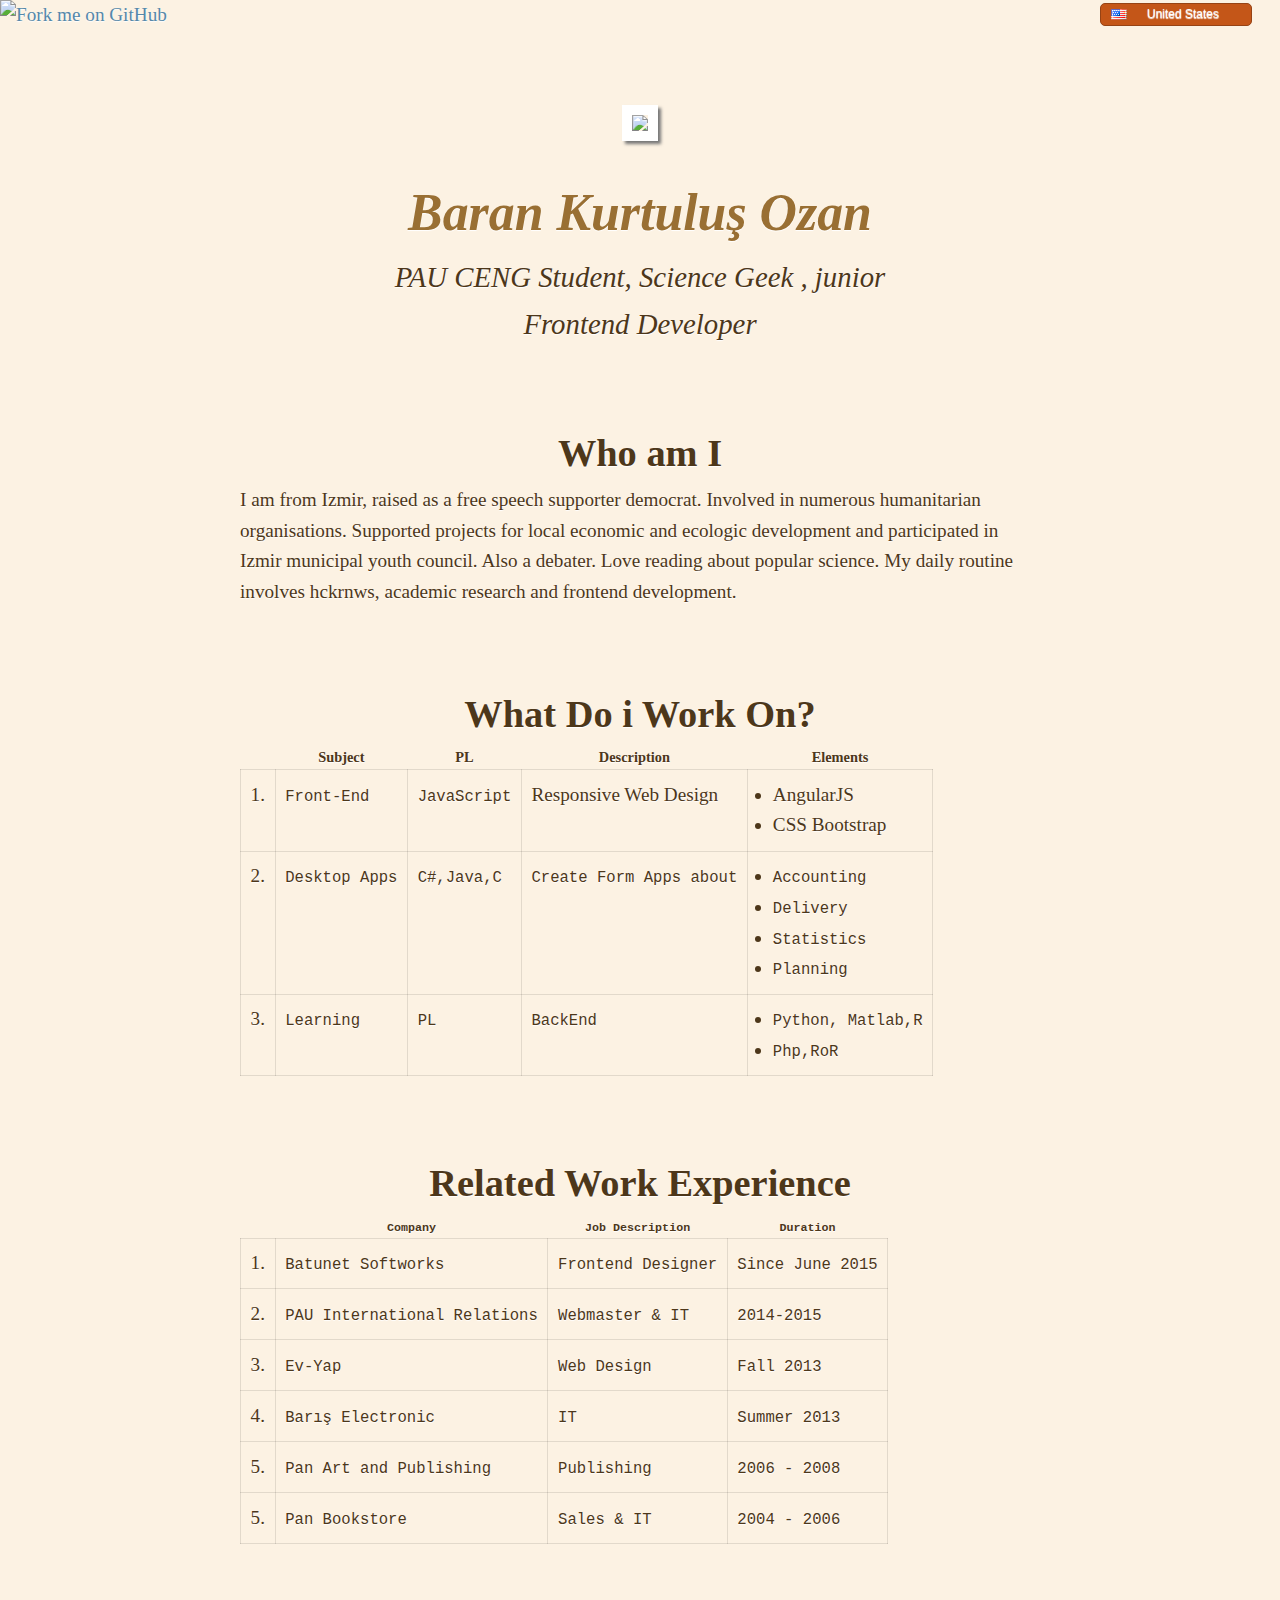
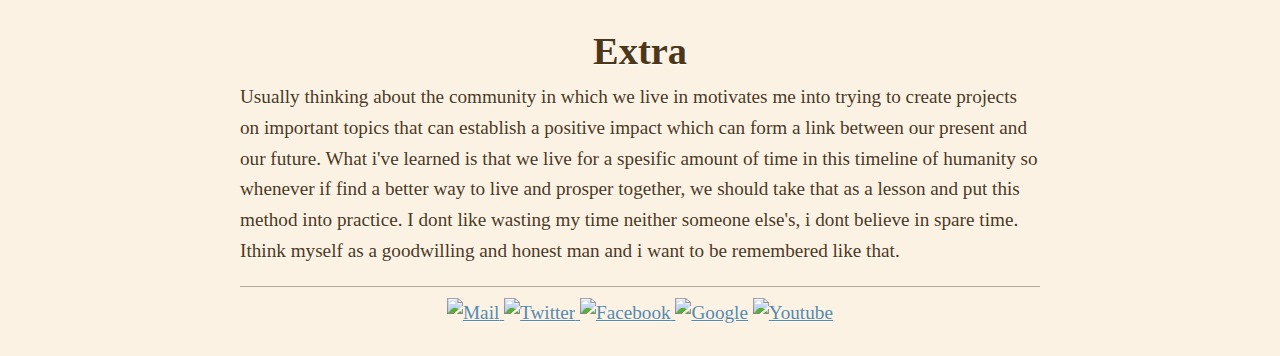
==== commit ced0f241: "syntax & style @font edited" ====
--- a/index.html
+++ b/index.html
@@ -83,22 +83,22 @@
 				<td> 2. </td>
 				<td><code>Desktop Apps</code></td>
 				<td><code>C#,Java,C</code></td>
-				<td>Create Form Apps about</td>
+				<td><code>Create Form Apps about</code></td>
 				<td><ul>
-					<li>Accounting</li>
-					<li>Delivery</li>
-					<li>Statistics</li>
-					<li>Planning</li>
+					<li><code>Accounting</code></li>
+					<li><code>Delivery</code></li>
+					<li><code>Statistics</code></li>
+					<li><code>Planning</code></li>
 				</ul></td>
 			</tr>
 				<tr>
 				<td> 3. </td>
 				<td><code>Learning</code></td>
 				<td><code>PL</code></td>
-				<td>BackEnd</td>
+				<td><code>BackEnd</code></td>
 				<td><ul>
-					<li>Python, Matlab,R</li>
-					<li>Php,RoR</li>
+					<li><code>Python, Matlab,R</code></li>
+					<li><code>Php,RoR</code></li>
 				</ul></td>
 			</tr>
 		</tbody>
@@ -111,47 +111,47 @@
 		<thead>
 			<tr>
 				<th></th>
-				<th>Company</th>
-				<th>Job Description</th>
-				<th>Duration</th>
+				<th><code>Company</code></th>
+				<th><code>Job Description</code></th>
+				<th><code>Duration</code></th>
 			</tr>
 		</thead>
 		<tbody>
 			<tr>
 				<td> 1. </td>
 				<td><code>Batunet Softworks</code></td>
-				<td><code>Frontend Designer & Developer</code></td>
-				<td>Since June 2015 </td>
+				<td><code>Frontend Designer</code></td>
+				<td><code>Since June 2015</code></td>
 			</tr>
 			<tr>
 				<td> 2. </td>
 				<td><code>PAU International Relations</code></td>
 				<td><code>Webmaster & IT</code></td>
-				<td>2014-2015</td>
+				<td><code>2014-2015</code></td>
 			</tr>
 			<tr>
 				<td> 3. </td>
 				<td><code>Ev-Yap</code></td>
 				<td><code>Web Design</code></td>
-				<td>Fall 2013</td>
+				<td><code>Fall 2013</code></td>
 			</tr>
 			<tr>
 				<td> 4. </td>
-				<td><code>Barış Electronics</code></td>
+				<td><code>Barış Electronic</code></td>
 				<td><code>IT</code></td>
-				<td>Summer 2013</td>
+				<td><code>Summer 2013</code></td>
 			</tr>
 			<tr>
 				<td> 5. </td>
 				<td><code>Pan Art and Publishing</code></td>
-				<td><code>IT</code></td>
-				<td> 2006 - 2008</td>
+				<td><code>Publishing</code></td>
+				<td><code> 2006 - 2008</code></td>
 			</tr>
 			<tr>
 				<td> 5. </td>
 				<td><code>Pan Bookstore </code></td>
-				<td><code>IT</code></td>
-				<td> 2004 - 2006</td>
+				<td><code>Sales & IT</code></td>
+				<td><code> 2004 - 2006</code></td>
 			</tr>
 			</tbody>
 	</table>
@@ -181,8 +181,6 @@
 
 <footer id="footer">
 	<div id="container">
-	<p>
-	<br></br>
     <a href="mailto:barankozan@hotmail.com">
     <img title="Mail" alt="Mail" src="http://www.craftinessisnotoptional.com/wp-content/uploads/2013/09/social-button-5.png" width="35" height="35">
     </a>
@@ -200,7 +198,7 @@
       </a>
 -->    
       <a href="https://www.youtube.com/playlist?list=PLj_QE2B5jsNBIwDI-bxkiA2Tm-x-K21oF"> <img title="Youtube" alt="Youtube" src="https://socialmediawidgets.files.wordpress.com/2014/03/03_youtube.png" width="35" height="35" >
-      </a></p>
+      </a>
 </div></footer>
 
 <!-- HEADER LINK GENERATOR -->
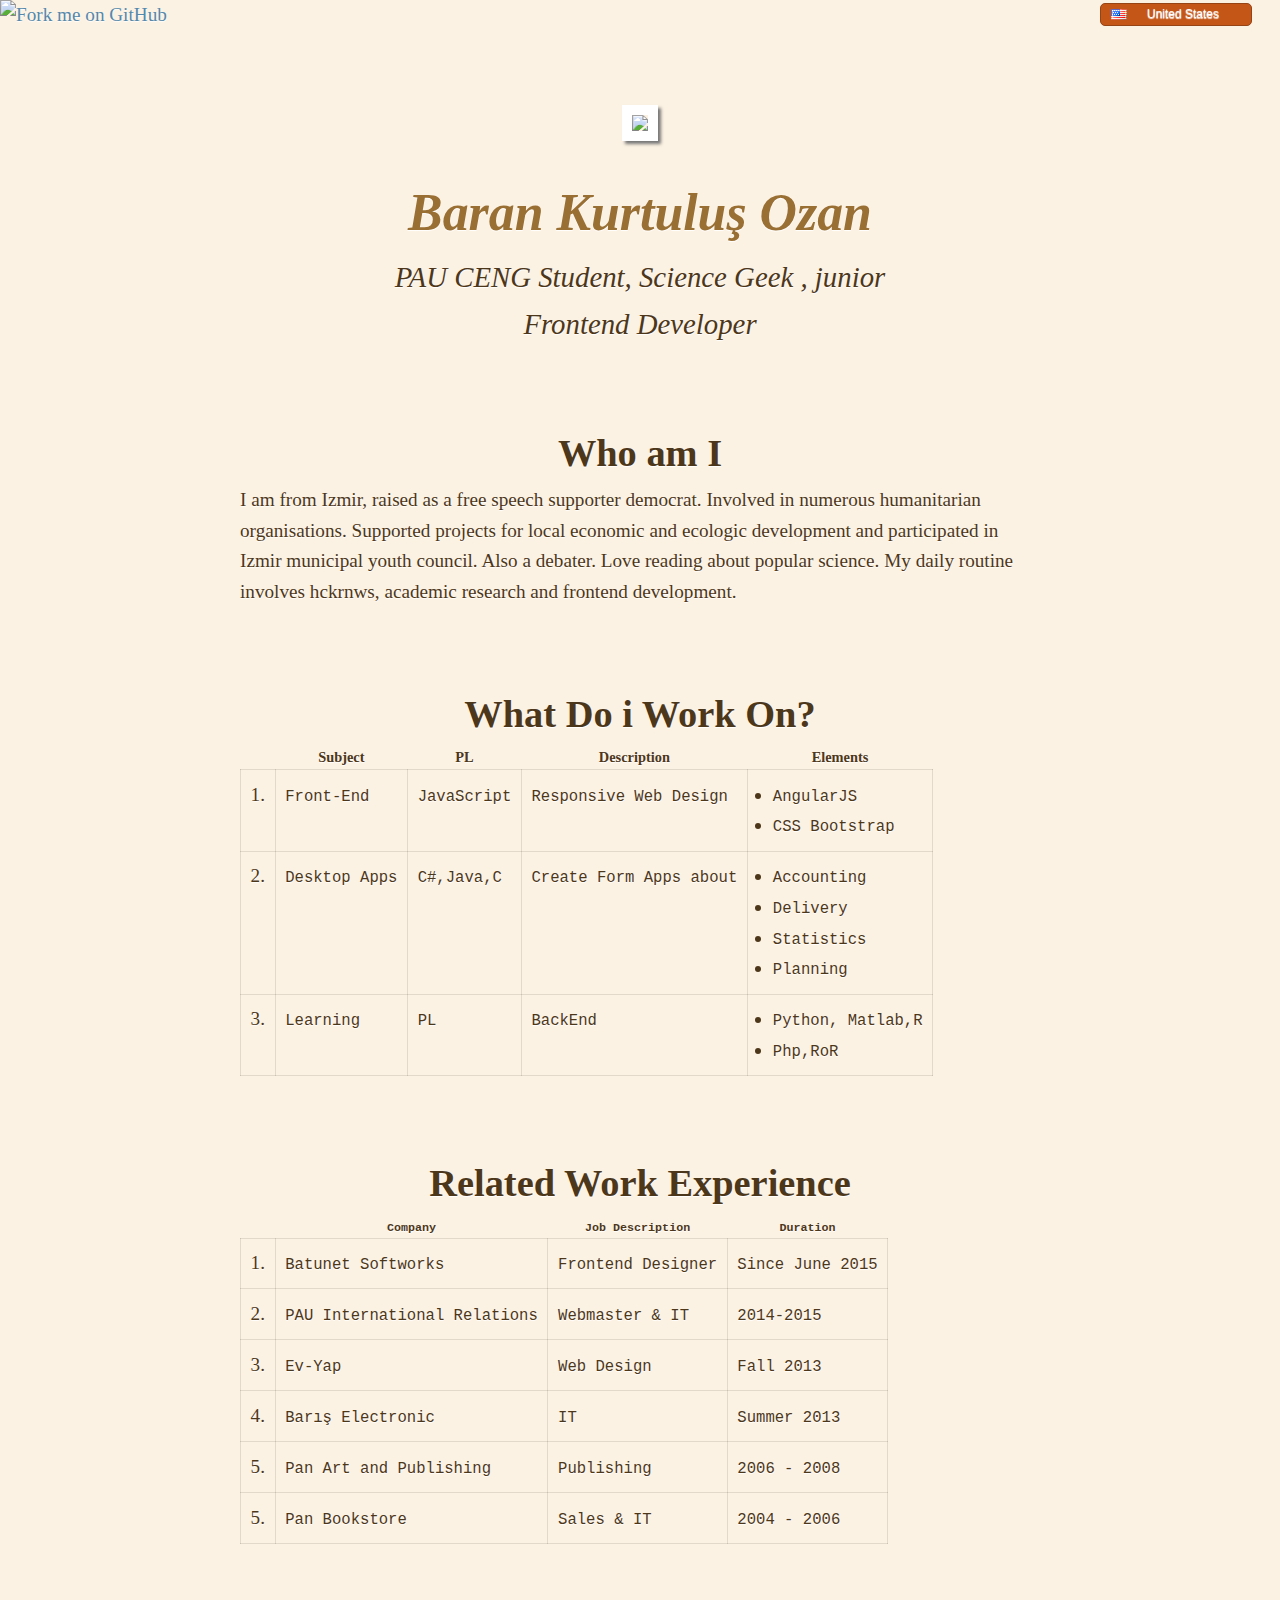
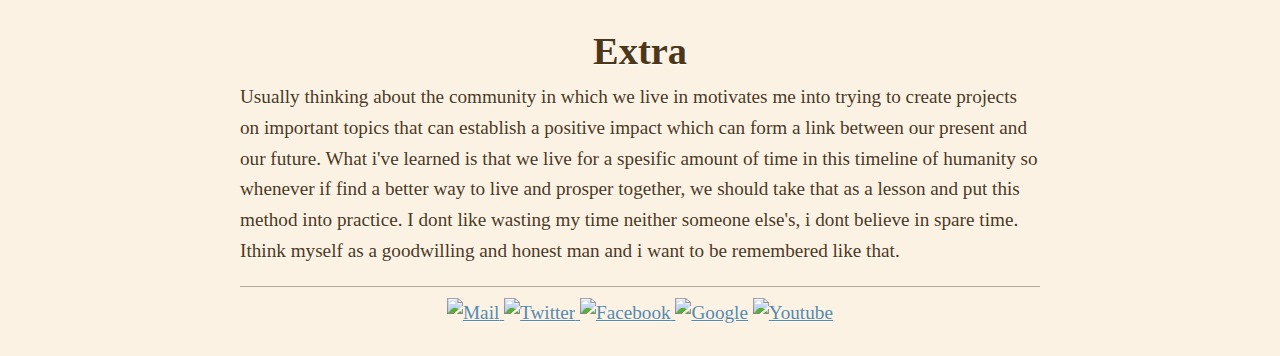
==== commit 6643496b: "freakin' code tag forgotten" ====
--- a/index.html
+++ b/index.html
@@ -73,10 +73,10 @@
 				<td> 1. </td>
 				<td><code>Front-End</code></td>
 				<td><code>JavaScript</code></td>
-				<td>Responsive Web Design</td>
+				<td><code>Responsive Web Design</code></td>
 				<td><ul>
-					<li>AngularJS</li>
-					<li>CSS Bootstrap</li>
+					<li><code>AngularJS</code></li>
+					<li><code>CSS Bootstrap</code></li>
 				</ul></td>
 			</tr>
 			<tr>
